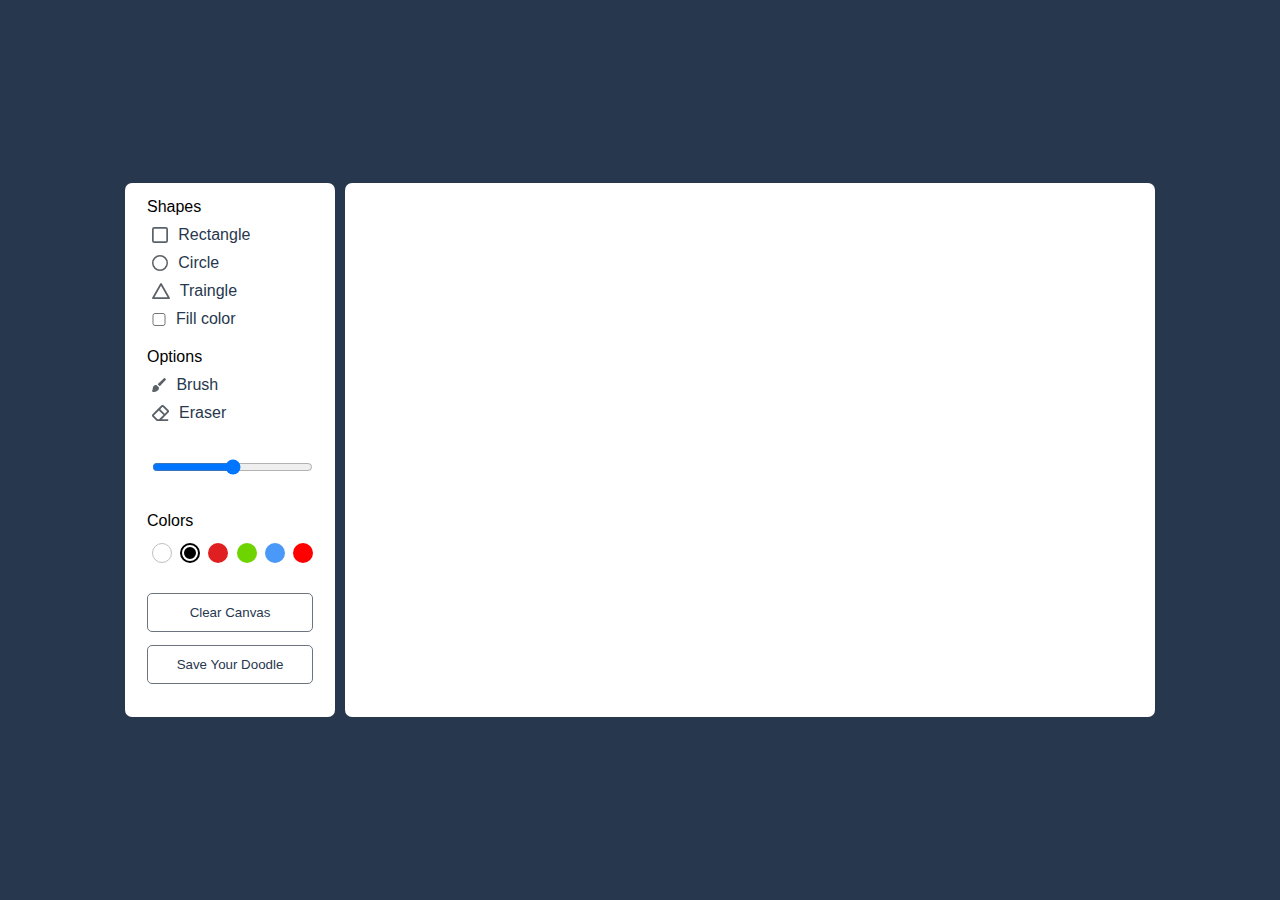
==== Doodle-app/index.html @ f7f5d797 "canvas added" ====
<!DOCTYPE html>
<html lang="en">
<head>
    <meta charset="UTF-8">
    <meta name="viewport" content="width=device-width, initial-scale=1.0">
    <link rel="stylesheet" href="./style.css">
    <title>Doodle-App</title>
</head>
<body>
    <div class="container">
        <section class="tools-board">
            <div class="row">
                <label class="title">Shapes</label>
                <ul class="options">
                    <li class="option">
                        <img src="icons/rectangle.svg" alt="rectangle">
                        <span>Rectangle</span>
                    </li>
                    <li class="option">
                        <img src="icons/circle.svg" alt="rectangle">
                        <span>Circle</span>
                    </li>
                    <li class="option">
                        <img src="icons/triangle.svg" alt="rectangle">
                        <span>Traingle</span>
                    </li>
                    <li class="option">
                        <input type ="checkbox" id="fill-color">
                        <label for ="fill-color">Fill color</label>
                    </li>
                </ul>
            </div>
            <div class="row">
                <label for="" class="title">Options</label>
                <ul class="options">
                    <li class="option">
                        <img src="icons/brush.svg" alt="rectangle">
                        <span>Brush</span>
                    </li>
                    <li class="option">
                        <img src="icons/eraser.svg" alt="rectangle">
                        <span>Eraser</span>
                    </li>
                    
                    <li class="option">
                        <input type ="range" id="size-slider">
                    </li>
                </ul>
            </div>
            <div class="row colors">
                <label class="title">Colors</label>
                <ul class="options">
                     <li class="option"></li>
                     <li class="option selected"></li>
                     <li class="option"></li>
                     <li class="option"></li>
                     <li class="option"></li>
                     <li class="option">
                     <input type="color" id ="color-picker" value="#27374D">
                     </li>
                </ul>
            </div>
            <div class="row buttons">
                <button class="clear-canvas">Clear Canvas</button>
                <button class="save-img">Save Your Doodle</button>
            </div>
        </section>
        <section class="drawing-board">
            <canvas></canvas>
        </section>
    </div>
    <script src="./index.js"></script>
</body>
</html>
---- Doodle-app/style.css ----
/* importing fonts from google */

/* color collection [
    https://colorhunt.co/palette/27374d526d829db2bfdde6ed

    #27374D;
    #526D82;
    #9DB2BF;
    #DDE6ED;
] */

@import url('https://fonts.googleapis.com/css2?family=Playfair+Display:wght@500&family=Poppins:wght@200;400;700;800&family=Roboto+Mono:wght@200;400&family=Roboto:wght@300;400&family=Ysabeau+Office:wght@400;600;700&display=swap');


/* setting overall basic style for window */

*{
    margin:0;
    padding: 0;
    box-sizing: border-box;
    font-family: 'Poppons',sans-serif;
}

/* defining body style propertie */
body{
    display:flex;
    align-items: center;
    justify-content: center;
    min-height: 100vh;
    background: #27374D;


}

.container{
    display: flex;
    width: 100%;
    gap:10px;
    padding: 10px;
    max-width: 1050px;

}

section{
    background: #fff;
    border-radius:7px;
}

.tools-board{
    width: 210px;
    padding: 15px 22px 0;
}

.tools-board .row{
    margin-bottom: 20px;
}
.row .options{
    list-style: none;
    margin: 10px 0 0 5px;
}

.row .options .option{

    display:flex;
    cursor: pointer;
    align-items:center;
    margin-bottom: 10px;

}

.option :where(span , label){

    color: #27374D;
    cursor: pointer;
    padding-left: 10px;
}

.option #fill-color{
    cursor:pointer;
    height:pointer;
    width: 14px;

}

.drawing-board{
    flex: 1;
    
}

.option:is(:hover, .active) img{
    filter: invert(17%) sepia(90%) saturate(3000%) hue-rotate(900deg) brightness(100%) contrast(100%);
}

.option:is(:hover, .active) :where(span , label){
    filter:invert(17%) sepia(90%) saturate(3000%) hue-rotate(900deg) brightness(100%) contrast(100%);
}

#fill-color:checked ~ label{
    color: #27374D;
}
.option #size-slider{
    width :100%;
    height :50px;
    margin-top:10px;
}

.colors .options{
    display: flex;
    justify-content: space-between;
}
.colors .option{
    height: 20px;
    width : 20px;
    background:red;
    border-radius:50%;
    margin-top: 3px;
    position: relative;

}

.colors .option:nth-child(1){
    background: #fff;
    border: 1px solid #bfbfbf;
}
.colors .option:nth-child(2){
    background: #000;
}
.colors .option:nth-child(3){
    background: #E02020;
}
.colors .option:nth-child(4){
    background: #6DD400;
}.colors .option:nth-child(5){
    background: #4A98F7;
}
.colors .option.selected::before{
    position:  absolute;
    content: "";
    top:50%;
    left:50%;
    height: 12px;
    width: 12px;
    background: inherit;
    border-radius: inherit;
    border:2px solid #fff;
    transform: translate(-50% , -50%);

}

.option #color-picker{
    opacity:0;
    cursor: pointer;
}
.colors .option:first-child.selected::before{
    border-color: #ccc;
}

.buttons button{
    width:100%;
    color:#DDE6ED;
    border:none;
    outline:none;
    padding:11px 0;
    margin-bottom: 13px;
    background: none;
    border-radius: 5px;
    cursor: pointer;
}

.buttons .clear-canvas{
    color: #27374D;
    border : 1px solid #6c757D;
}
.clear-canvas:hover{
   background: red;
   color:#DDE6ED;

}
.buttons .save-img{
    color: #27374D;
    border : 1px solid #6c757D;
}

.save-img:hover{
    background: #27374D ;
    color:#DDE6ED;
}
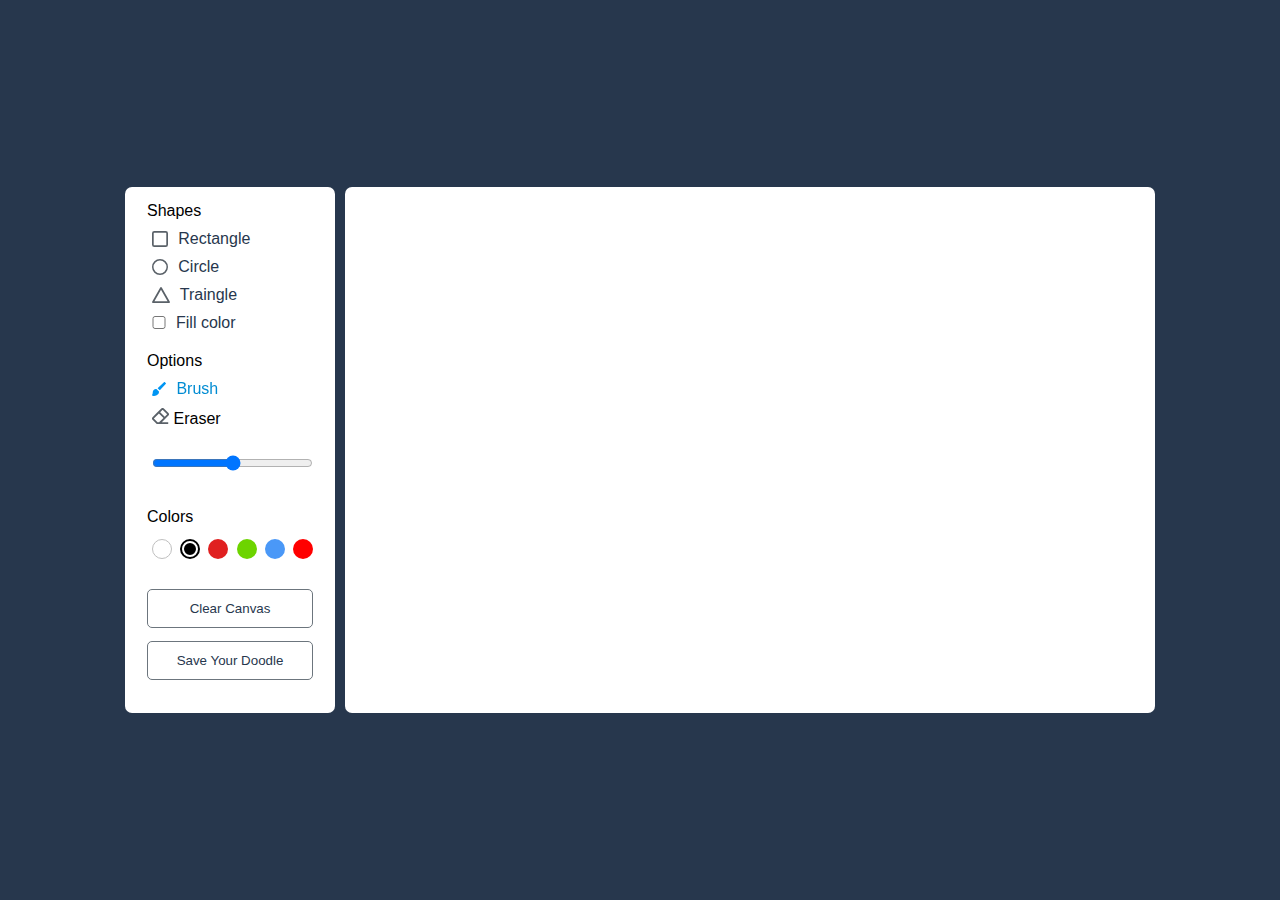
==== commit 53e2b745: "updating classes" ====
--- a/Doodle-app/index.html
+++ b/Doodle-app/index.html
@@ -12,15 +12,15 @@
             <div class="row">
                 <label class="title">Shapes</label>
                 <ul class="options">
-                    <li class="option">
+                    <li class="option tool" id = "rectangle">
                         <img src="icons/rectangle.svg" alt="rectangle">
                         <span>Rectangle</span>
                     </li>
-                    <li class="option">
+                    <li class="option tool" id = "circle">
                         <img src="icons/circle.svg" alt="rectangle">
                         <span>Circle</span>
                     </li>
-                    <li class="option">
+                    <li class="option tool" id = "triangle">
                         <img src="icons/triangle.svg" alt="rectangle">
                         <span>Traingle</span>
                     </li>
@@ -33,11 +33,11 @@
             <div class="row">
                 <label for="" class="title">Options</label>
                 <ul class="options">
-                    <li class="option">
+                    <li class="option active tool" id = "brush">
                         <img src="icons/brush.svg" alt="rectangle">
                         <span>Brush</span>
                     </li>
-                    <li class="option">
+                    <li class=" tool" id = "eraser">
                         <img src="icons/eraser.svg" alt="rectangle">
                         <span>Eraser</span>
                     </li>
--- a/Doodle-app/style.css
+++ b/Doodle-app/style.css
@@ -186,5 +186,11 @@
     color:#DDE6ED;
 }
 
+.drawing-board canvas{
+    width:100%;
+   height: 100%; 
+
+}
+
 
     
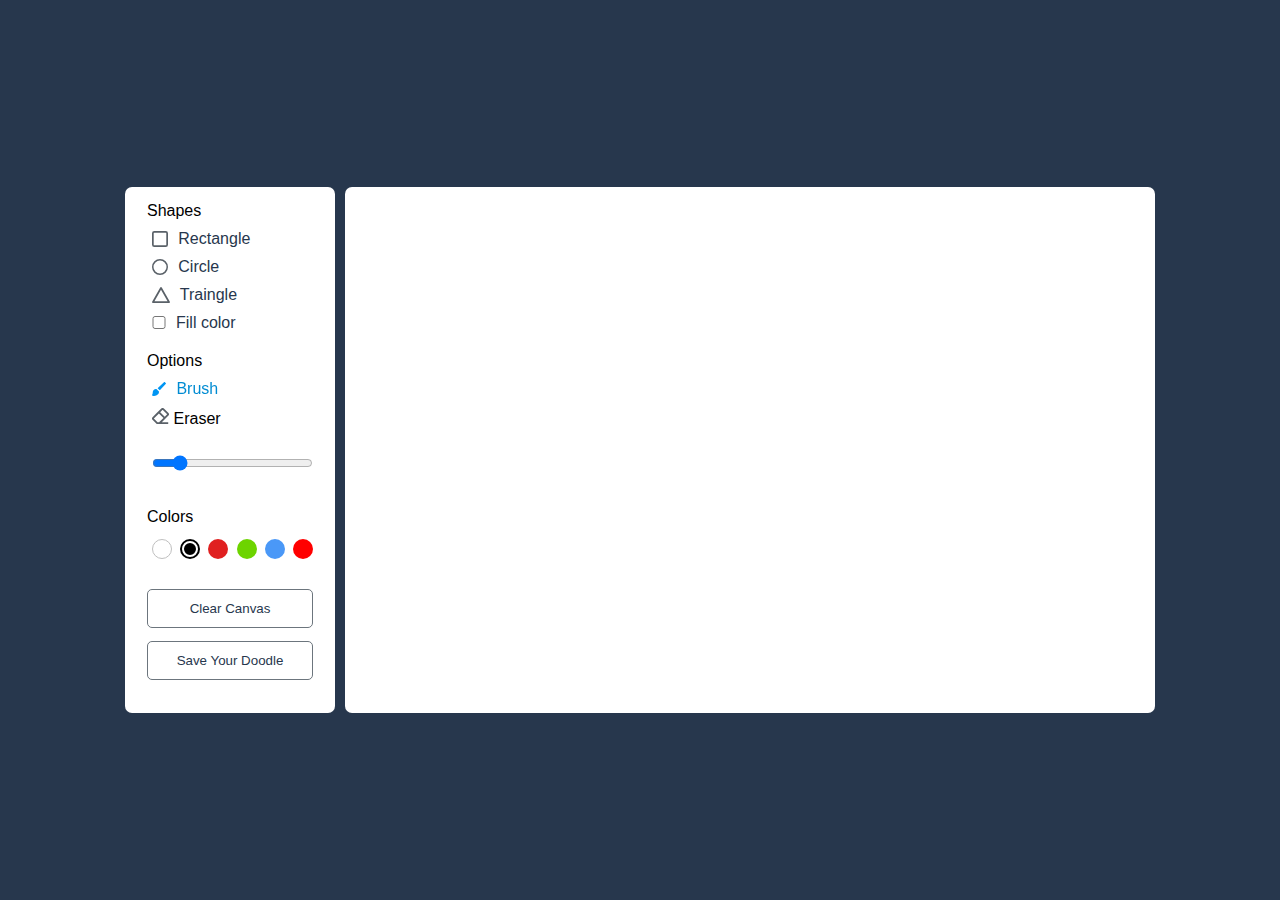
==== commit b22aa912: "updated" ====
--- a/Doodle-app/index.html
+++ b/Doodle-app/index.html
@@ -43,7 +43,7 @@
                     </li>
                     
                     <li class="option">
-                        <input type ="range" id="size-slider">
+                        <input type ="range" id="size-slider" min = "1" max="30" value ="5">
                     </li>
                 </ul>
             </div>
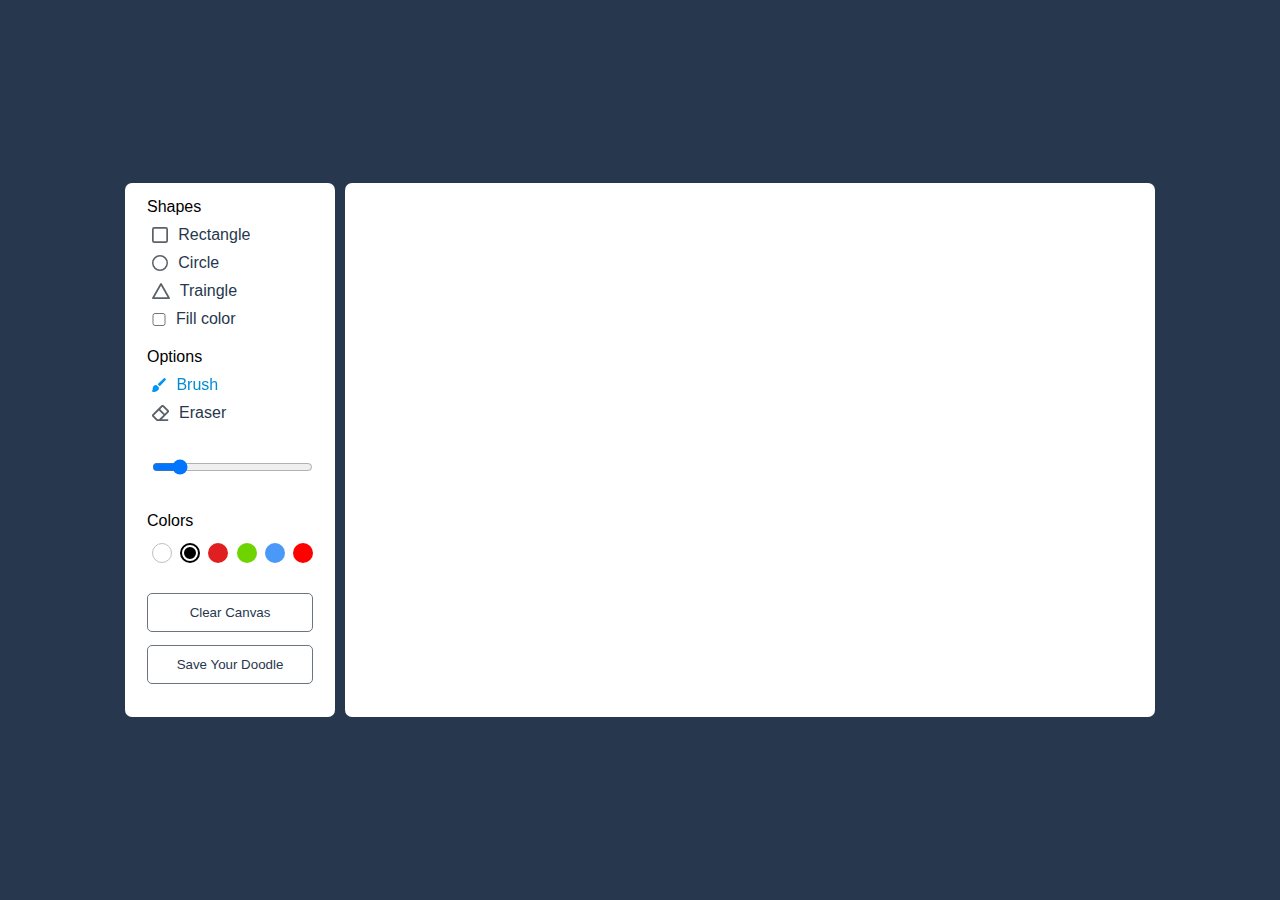
==== commit b93a866b: "save" ====
--- a/Doodle-app/index.html
+++ b/Doodle-app/index.html
@@ -1,5 +1,5 @@
 <!DOCTYPE html>
-<html lang="en">
+<html lang="en" dir="ltr">
 <head>
     <meta charset="UTF-8">
     <meta name="viewport" content="width=device-width, initial-scale=1.0">
@@ -17,11 +17,11 @@
                         <span>Rectangle</span>
                     </li>
                     <li class="option tool" id = "circle">
-                        <img src="icons/circle.svg" alt="rectangle">
+                        <img src="icons/circle.svg" alt="">
                         <span>Circle</span>
                     </li>
                     <li class="option tool" id = "triangle">
-                        <img src="icons/triangle.svg" alt="rectangle">
+                        <img src="icons/triangle.svg" alt="">
                         <span>Traingle</span>
                     </li>
                     <li class="option">
@@ -31,13 +31,13 @@
                 </ul>
             </div>
             <div class="row">
-                <label for="" class="title">Options</label>
+                <label  class="title">Options</label>
                 <ul class="options">
                     <li class="option active tool" id = "brush">
-                        <img src="icons/brush.svg" alt="rectangle">
+                        <img src="icons/brush.svg" alt="">
                         <span>Brush</span>
                     </li>
-                    <li class=" tool" id = "eraser">
+                    <li class="option tool" id = "eraser">
                         <img src="icons/eraser.svg" alt="rectangle">
                         <span>Eraser</span>
                     </li>
--- a/Doodle-app/style.css
+++ b/Doodle-app/style.css
@@ -119,19 +119,19 @@
 }
 
 .colors .option:nth-child(1){
-    background: #fff;
+    background-color: #fff;
     border: 1px solid #bfbfbf;
 }
 .colors .option:nth-child(2){
-    background: #000;
+    background-color: #000;
 }
 .colors .option:nth-child(3){
-    background: #E02020;
+    background-color: #E02020;
 }
 .colors .option:nth-child(4){
-    background: #6DD400;
+    background-color: #6DD400;
 }.colors .option:nth-child(5){
-    background: #4A98F7;
+    background-color: #4A98F7;
 }
 .colors .option.selected::before{
     position:  absolute;
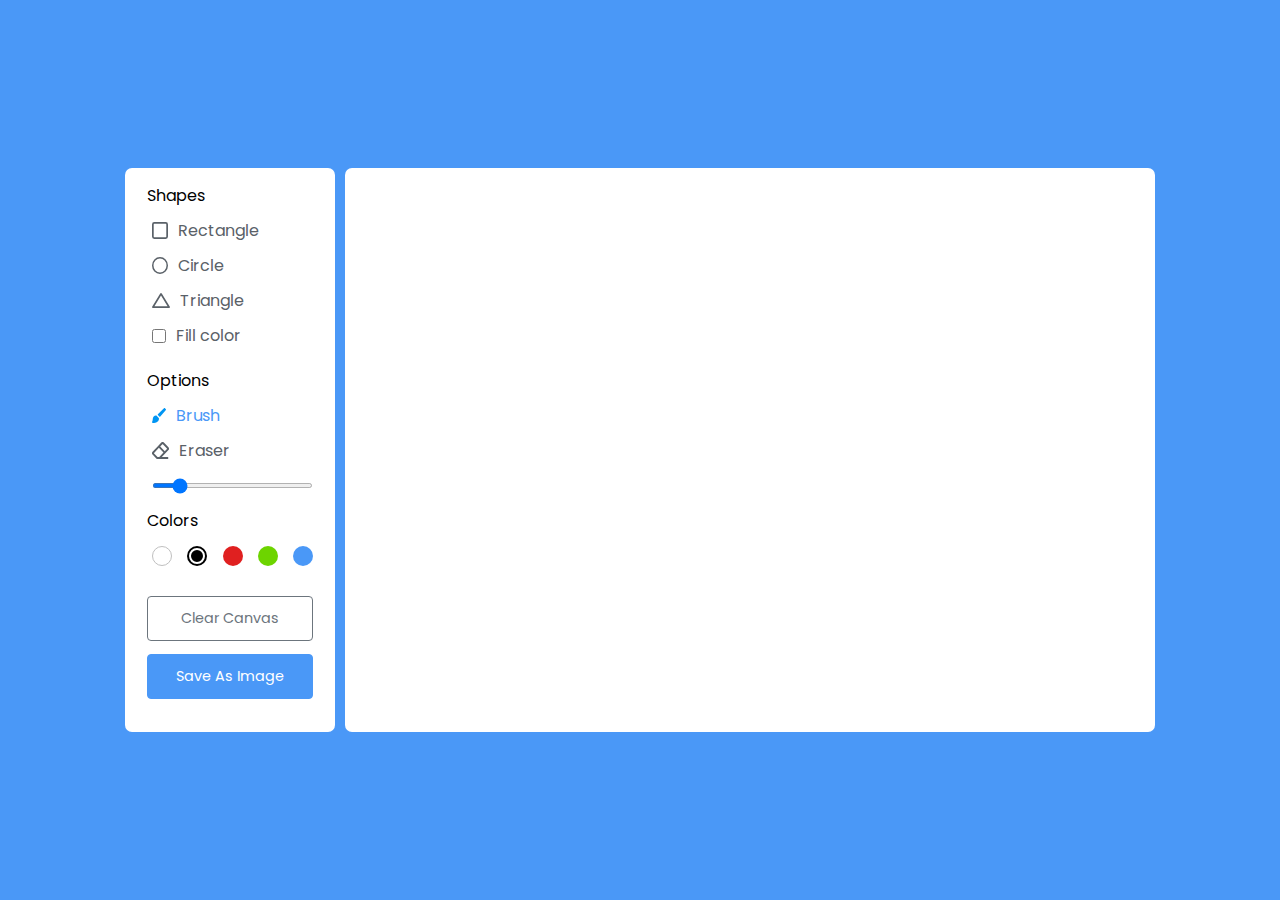
==== commit 4930ec47: "w" ====
--- a/Doodle-app/index.html
+++ b/Doodle-app/index.html
@@ -1,74 +1,73 @@
 <!DOCTYPE html>
-<html lang="en" dir="ltr">
-<head>
-    <meta charset="UTF-8">
+
+  <head>
+    <meta charset="utf-8">
+    <title>Drawing App JavaScript | CodingNepal</title>
+    <link rel="stylesheet" href="style.css">
     <meta name="viewport" content="width=device-width, initial-scale=1.0">
-    <link rel="stylesheet" href="./style.css">
-    <title>Doodle-App</title>
-</head>
-<body>
+    <script src="script.js" defer></script>
+  </head>
+  <body>
     <div class="container">
-        <section class="tools-board">
-            <div class="row">
-                <label class="title">Shapes</label>
-                <ul class="options">
-                    <li class="option tool" id = "rectangle">
-                        <img src="icons/rectangle.svg" alt="rectangle">
-                        <span>Rectangle</span>
-                    </li>
-                    <li class="option tool" id = "circle">
-                        <img src="icons/circle.svg" alt="">
-                        <span>Circle</span>
-                    </li>
-                    <li class="option tool" id = "triangle">
-                        <img src="icons/triangle.svg" alt="">
-                        <span>Traingle</span>
-                    </li>
-                    <li class="option">
-                        <input type ="checkbox" id="fill-color">
-                        <label for ="fill-color">Fill color</label>
-                    </li>
-                </ul>
-            </div>
-            <div class="row">
-                <label  class="title">Options</label>
-                <ul class="options">
-                    <li class="option active tool" id = "brush">
-                        <img src="icons/brush.svg" alt="">
-                        <span>Brush</span>
-                    </li>
-                    <li class="option tool" id = "eraser">
-                        <img src="icons/eraser.svg" alt="rectangle">
-                        <span>Eraser</span>
-                    </li>
-                    
-                    <li class="option">
-                        <input type ="range" id="size-slider" min = "1" max="30" value ="5">
-                    </li>
-                </ul>
-            </div>
-            <div class="row colors">
-                <label class="title">Colors</label>
-                <ul class="options">
-                     <li class="option"></li>
-                     <li class="option selected"></li>
-                     <li class="option"></li>
-                     <li class="option"></li>
-                     <li class="option"></li>
-                     <li class="option">
-                     <input type="color" id ="color-picker" value="#27374D">
-                     </li>
-                </ul>
-            </div>
-            <div class="row buttons">
-                <button class="clear-canvas">Clear Canvas</button>
-                <button class="save-img">Save Your Doodle</button>
-            </div>
-        </section>
-        <section class="drawing-board">
-            <canvas></canvas>
-        </section>
+      <section class="tools-board">
+        <div class="row">
+          <label class="title">Shapes</label>
+          <ul class="options">
+            <li class="option tool" id="rectangle">
+              <img src="icons/rectangle.svg" alt="">
+              <span>Rectangle</span>
+            </li>
+            <li class="option tool" id="circle">
+              <img src="icons/circle.svg" alt="">
+              <span>Circle</span>
+            </li>
+            <li class="option tool" id="triangle">
+              <img src="icons/triangle.svg" alt="">
+              <span>Triangle</span>
+            </li>
+            <li class="option">
+              <input type="checkbox" id="fill-color">
+              <label for="fill-color">Fill color</label>
+            </li>
+          </ul>
+        </div>
+        <div class="row">
+          <label class="title">Options</label>
+          <ul class="options">
+            <li class="option active tool" id="brush">
+              <img src="icons/brush.svg" alt="">
+              <span>Brush</span>
+            </li>
+            <li class="option tool" id="eraser">
+              <img src="icons/eraser.svg" alt="">
+              <span>Eraser</span>
+            </li>
+            <li class="option">
+              <input type="range" id="size-slider" min="1" max="30" value="5">
+            </li>
+          </ul>
+        </div>
+        <div class="row colors">
+          <label class="title">Colors</label>
+          <ul class="options">
+            <li class="option"></li>
+            <li class="option selected"></li>
+            <li class="option"></li>
+            <li class="option"></li>
+            <li class="option">
+              <input type="color" id="color-picker" value="#4A98F7">
+            </li>
+          </ul>
+        </div>
+        <div class="row buttons">
+          <button class="clear-canvas">Clear Canvas</button>
+          <button class="save-img">Save As Image</button>
+        </div>
+      </section>
+      <section class="drawing-board">
+        <canvas></canvas>
+      </section>
     </div>
-    <script src="./index.js"></script>
-</body>
+    
+  </body>
 </html>--- a/Doodle-app/style.css
+++ b/Doodle-app/style.css
@@ -9,188 +9,149 @@
     #DDE6ED;
 ] */
 
-@import url('https://fonts.googleapis.com/css2?family=Playfair+Display:wght@500&family=Poppins:wght@200;400;700;800&family=Roboto+Mono:wght@200;400&family=Roboto:wght@300;400&family=Ysabeau+Office:wght@400;600;700&display=swap');
-
-
-/* setting overall basic style for window */
-
+/* Import Google font - Poppins */
+@import url('https://fonts.googleapis.com/css2?family=Poppins:wght@400;500;600&display=swap');
 *{
-    margin:0;
-    padding: 0;
-    box-sizing: border-box;
-    font-family: 'Poppons',sans-serif;
+  margin: 0;
+  padding: 0;
+  box-sizing: border-box;
+  font-family: 'Poppins', sans-serif;
 }
-
-/* defining body style propertie */
 body{
-    display:flex;
-    align-items: center;
-    justify-content: center;
-    min-height: 100vh;
-    background: #27374D;
-
-
+  display: flex;
+  align-items: center;
+  justify-content: center;
+  min-height: 100vh;
+  background: #4A98F7;
 }
-
 .container{
-    display: flex;
-    width: 100%;
-    gap:10px;
-    padding: 10px;
-    max-width: 1050px;
-
+  display: flex;
+  width: 100%;
+  gap: 10px;
+  padding: 10px;
+  max-width: 1050px;
 }
-
 section{
-    background: #fff;
-    border-radius:7px;
+  background: #fff;
+  border-radius: 7px;
 }
-
 .tools-board{
-    width: 210px;
-    padding: 15px 22px 0;
+  width: 210px;
+  padding: 15px 22px 0;
 }
-
 .tools-board .row{
-    margin-bottom: 20px;
+  margin-bottom: 20px;
 }
 .row .options{
-    list-style: none;
-    margin: 10px 0 0 5px;
+  list-style: none;
+  margin: 10px 0 0 5px;
 }
-
 .row .options .option{
-
-    display:flex;
-    cursor: pointer;
-    align-items:center;
-    margin-bottom: 10px;
-
+  display: flex;
+  cursor: pointer;
+  align-items: center;
+  margin-bottom: 10px;
 }
-
-.option :where(span , label){
-
-    color: #27374D;
-    cursor: pointer;
-    padding-left: 10px;
+.option:is(:hover, .active) img{
+  filter: invert(17%) sepia(90%) saturate(3000%) hue-rotate(900deg) brightness(100%) contrast(100%);
 }
-
+.option :where(span, label){
+  color: #5A6168;
+  cursor: pointer;
+  padding-left: 10px;
+}
+.option:is(:hover, .active) :where(span, label){
+  color: #4A98F7;
+}
 .option #fill-color{
-    cursor:pointer;
-    height:pointer;
-    width: 14px;
-
+  cursor: pointer;
+  height: 14px;
+  width: 14px;
 }
-
-.drawing-board{
-    flex: 1;
-    
-}
-
-.option:is(:hover, .active) img{
-    filter: invert(17%) sepia(90%) saturate(3000%) hue-rotate(900deg) brightness(100%) contrast(100%);
-}
-
-.option:is(:hover, .active) :where(span , label){
-    filter:invert(17%) sepia(90%) saturate(3000%) hue-rotate(900deg) brightness(100%) contrast(100%);
-}
-
 #fill-color:checked ~ label{
-    color: #27374D;
+  color: #4A98F7;
 }
 .option #size-slider{
-    width :100%;
-    height :50px;
-    margin-top:10px;
+  width: 100%;
+  height: 5px;
+  margin-top: 10px;
 }
-
 .colors .options{
-    display: flex;
-    justify-content: space-between;
+  display: flex;
+  justify-content: space-between;
 }
 .colors .option{
-    height: 20px;
-    width : 20px;
-    background:red;
-    border-radius:50%;
-    margin-top: 3px;
-    position: relative;
-
+  height: 20px;
+  width: 20px;
+  border-radius: 50%;
+  margin-top: 3px;
+  position: relative;
 }
-
 .colors .option:nth-child(1){
-    background-color: #fff;
-    border: 1px solid #bfbfbf;
+  background-color: #fff;
+  border: 1px solid #bfbfbf;
 }
 .colors .option:nth-child(2){
-    background-color: #000;
+  background-color: #000;
 }
 .colors .option:nth-child(3){
-    background-color: #E02020;
+  background-color: #E02020;
 }
 .colors .option:nth-child(4){
-    background-color: #6DD400;
-}.colors .option:nth-child(5){
-    background-color: #4A98F7;
+  background-color: #6DD400;
+}
+.colors .option:nth-child(5){
+  background-color: #4A98F7;
 }
 .colors .option.selected::before{
-    position:  absolute;
-    content: "";
-    top:50%;
-    left:50%;
-    height: 12px;
-    width: 12px;
-    background: inherit;
-    border-radius: inherit;
-    border:2px solid #fff;
-    transform: translate(-50% , -50%);
-
-}
-
-.option #color-picker{
-    opacity:0;
-    cursor: pointer;
+  position: absolute;
+  content: "";
+  top: 50%;
+  left: 50%;
+  height: 12px;
+  width: 12px;
+  background: inherit;
+  border-radius: inherit;
+  border: 2px solid #fff;
+  transform: translate(-50%, -50%);
 }
 .colors .option:first-child.selected::before{
-    border-color: #ccc;
+  border-color: #ccc;
 }
-
+.option #color-picker{
+  opacity: 0;
+  cursor: pointer;
+}
 .buttons button{
-    width:100%;
-    color:#DDE6ED;
-    border:none;
-    outline:none;
-    padding:11px 0;
-    margin-bottom: 13px;
-    background: none;
-    border-radius: 5px;
-    cursor: pointer;
+  width: 100%;
+  color: #fff;
+  border: none;
+  outline: none;
+  padding: 11px 0;
+  font-size: 0.9rem;
+  margin-bottom: 13px;
+  background: none;
+  border-radius: 4px;
+  cursor: pointer;
 }
-
 .buttons .clear-canvas{
-    color: #27374D;
-    border : 1px solid #6c757D;
+  color: #6C757D;
+  border: 1px solid #6C757D;
+  transition: all 0.3s ease;
 }
 .clear-canvas:hover{
-   background: red;
-   color:#DDE6ED;
-
+  color: #fff;
+  background: #6C757D;
 }
 .buttons .save-img{
-    color: #27374D;
-    border : 1px solid #6c757D;
+  background: #4A98F7;
+  border: 1px solid #4A98F7;
 }
-
-.save-img:hover{
-    background: #27374D ;
-    color:#DDE6ED;
+.drawing-board{
+  flex: 1;
+  overflow: hidden;
 }
-
 .drawing-board canvas{
-    width:100%;
-   height: 100%; 
-
-}
-
-
-    
+  width: 100%;
+  height: 100%;
+}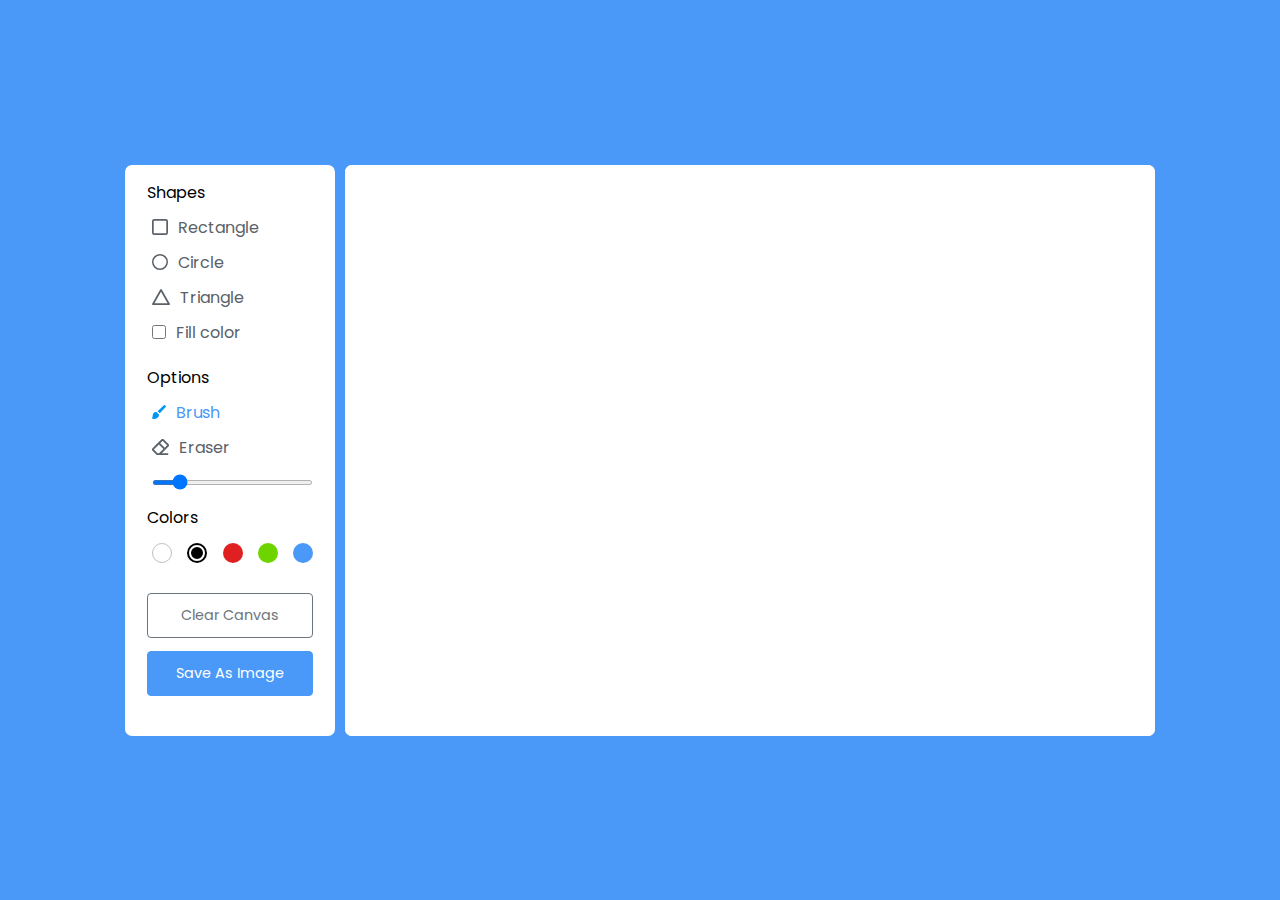
==== commit 59547944: "completed" ====
--- a/Doodle-app/index.html
+++ b/Doodle-app/index.html
@@ -1,11 +1,13 @@
 <!DOCTYPE html>
 
+<html lang="en" dir="ltr">
   <head>
     <meta charset="utf-8">
     <title>Drawing App JavaScript | CodingNepal</title>
     <link rel="stylesheet" href="style.css">
     <meta name="viewport" content="width=device-width, initial-scale=1.0">
-    <script src="script.js" defer></script>
+    <script src="./index.js" defer></script>
+    
   </head>
   <body>
     <div class="container">
--- a/Doodle-app/style.css
+++ b/Doodle-app/style.css
@@ -9,6 +9,7 @@
     #DDE6ED;
 ] */
 
+/* Import Google font - Poppins */
 /* Import Google font - Poppins */
 @import url('https://fonts.googleapis.com/css2?family=Poppins:wght@400;500;600&display=swap');
 *{
